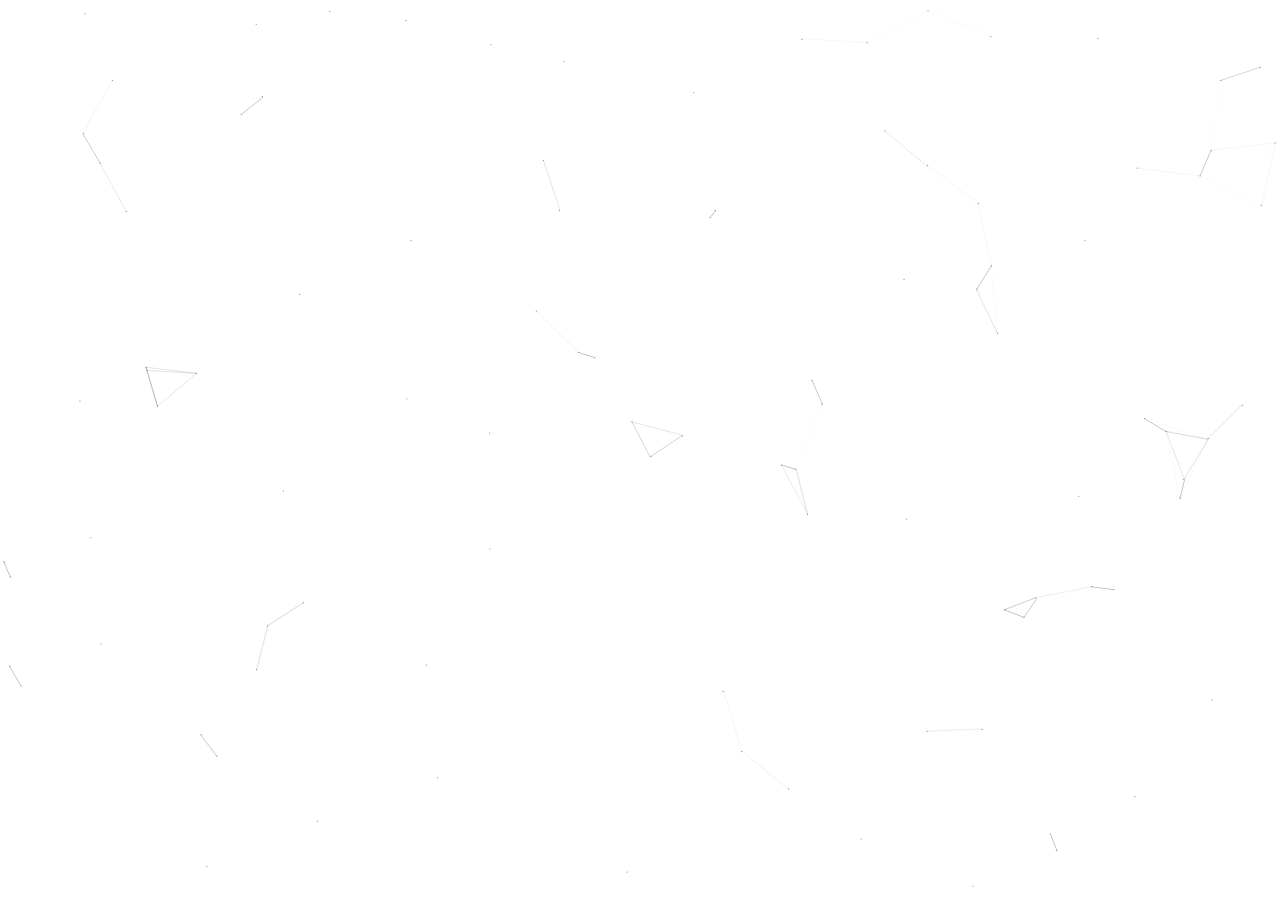
==== canvas/index.html @ 915d2a67 "添加canvas demo" ====
<!DOCTYPE html>
<html lang="en">
  <head>
    <meta charset="UTF-8" />
    <meta http-equiv="X-UA-Compatible" content="IE=edge" />
    <meta name="viewport" content="width=device-width, initial-scale=1.0" />
    <title>Canvas Demo</title>
  </head>
  <body>
    <canvas
      id="c_n9"
      width="1920"
      height="990"
      style="position: fixed; top: 0px; left: 0px; z-index: -1; opacity: 0.5"
    ></canvas>
    <script src="./index.js"></script>
  </body>
</html>
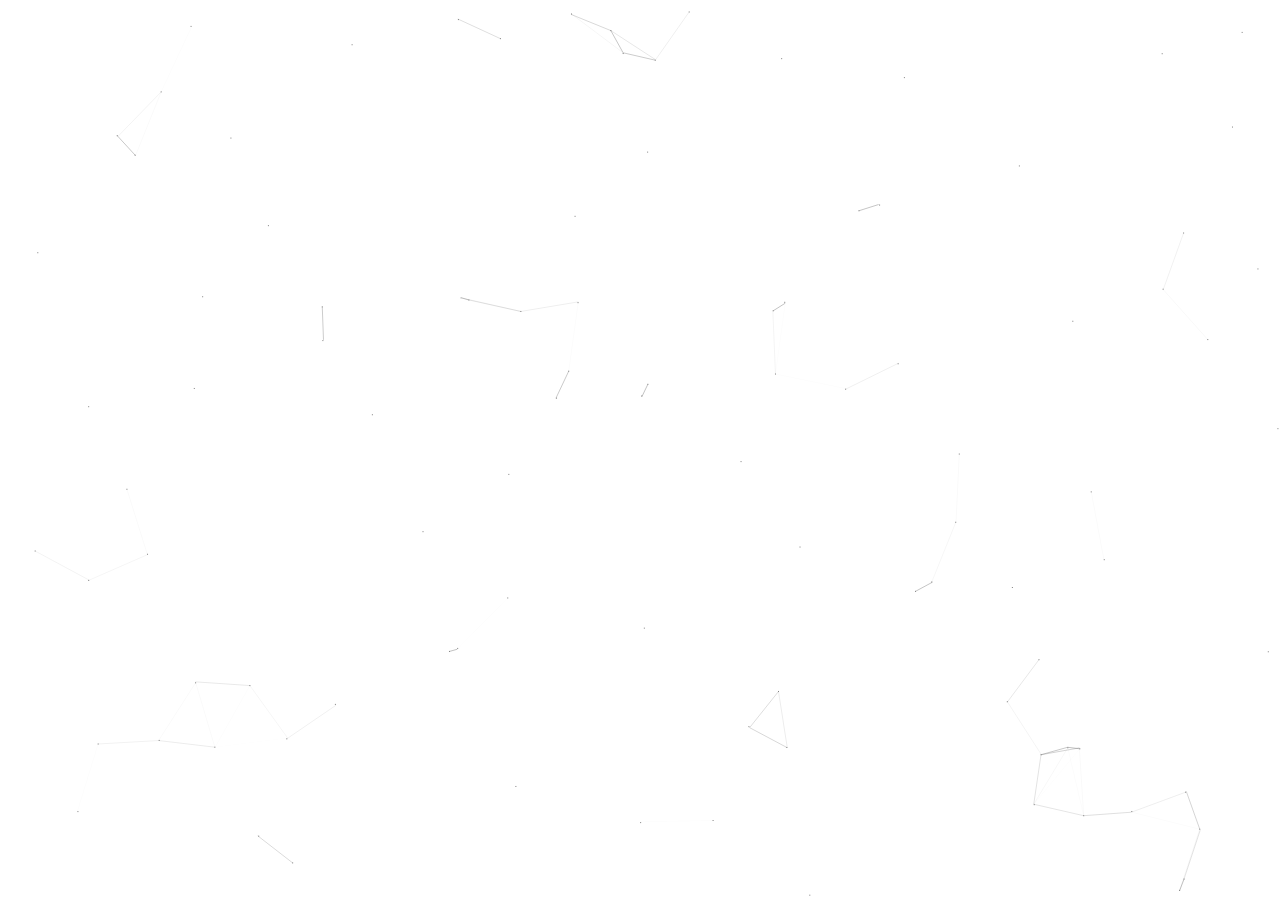
==== commit 33b30fc4: "修改canvas demo页面语言" ====
--- a/canvas/index.html
+++ b/canvas/index.html
@@ -1,5 +1,5 @@
 <!DOCTYPE html>
-<html lang="en">
+<html lang="zh-CN">
   <head>
     <meta charset="UTF-8" />
     <meta http-equiv="X-UA-Compatible" content="IE=edge" />
